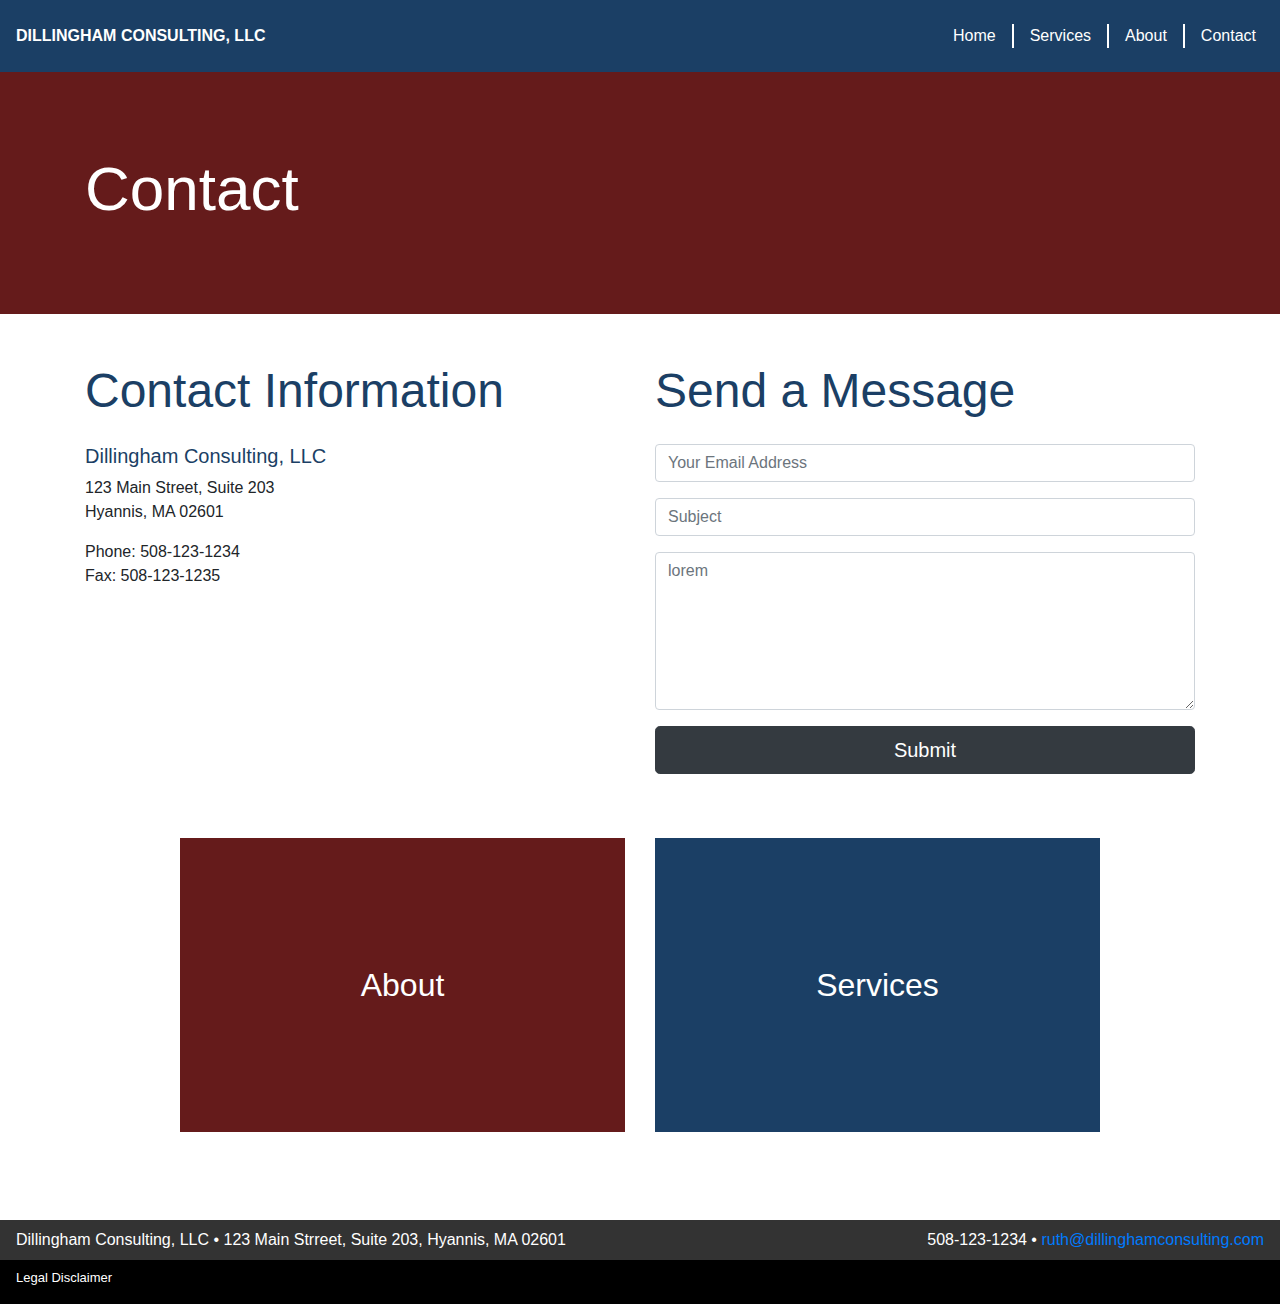
==== contact.html @ 5beeab24 "first commit" ====
<!DOCTYPE html>
<html>
<head>
	<title>Services - DIllingham Consulting, LLC</title>
	<link rel="stylesheet" href="css/bootstrap-reboot.css">
	<link rel="stylesheet" href="css/bootstrap-grid.css">
	<link rel="stylesheet" href="css/bootstrap.css">
	<link href="https://fonts.googleapis.com/css?family=Montserrat:400,500,700" rel="stylesheet">
	<link rel="stylesheet" href="css/dillingham.css">
	<script type="text/javascript" src="js/jquery.js"></script>
	<script type="text/javascript" src="js/bootstrap.js"></script>
	<script type="text/javascript" src="js/site.js"></script>
</head>
<body>
	<nav class="navbar">
		<div class="logo"><a href="index.html">DILLINGHAM CONSULTING, LLC</a></div>
		<div class="navigation-list">
			<ul class="nav">
				<li class="nav-link"><a href="index.html">Home</a></li>
				<li class="nav-link"><a href="services.html">Services</a></li>
				<li class="nav-link"><a href="about.html">About</a></li>
				<li class="nav-link"><a href="contact.html">Contact</a></li>
			</ul>
		</div>
	</nav>
	<main id="services">
		<section id="overview">
			<div class="container">
				<div class="row">
					<div id="sub-page-hero" class="col-md-12">
						<h1>Contact</h1>
					</div>
				</div>
			</div>
		</section>
		<section id="content">
			<div class="container py-md-5 ">
				<div class="row">
					<div id="location" class="col-md-6">
						<h2>Contact Information</h2>
						<h6>Dillingham Consulting, LLC</h6>
						<p>123 Main Street, Suite 203<br />Hyannis, MA 02601</p>
						<p>Phone: 508-123-1234<br />Fax: 508-123-1235</p>
					</div>
					<div id="message" class="col-md-6">
						<h2>Send a Message</h2>
						<p><input class="form-control" type="text" name="email" placeholder="Your Email Address" /></p>
						<p><input class="form-control" type="text" name="subject" placeholder="Subject" /></p>
						<p><textarea class="form-control" rows="6" placeholder="lorem"></textarea></p>
						<p><button type="submit" class="btn btn-dark btn-lg btn-block mb-2">Submit</button></p>
					</div>
				</div>
			</div>
		</section>
		<section id="page-nav">
			<div class="container">
				<div class="row">
					<div id="page-nav-about" class="page-nav-link col-md-5 offset-1">
						<a href="about.html"><h4 class="text-center">About</h4></a>
					</div>
					<div id="page-nav-services" class="page-nav-link col-md-5">
						<a href="services.html"><h4 class="text-center">Services</h4></a>
					</div>
				</div>
			</div>
		</section>
	</main>
	<footer>
		<div class="fluid-container contact">
			<div class="row">
				<div class="col-md-6">
					<p class="">Dillingham Consulting, LLC • 123 Main Strreet, Suite 203, Hyannis, MA 02601</p>
				</div>
				<div class="col-md-6">
					<p class="text-right">508-123-1234 • <a href="#">ruth@dillinghamconsulting.com</a></p>
				</div>
			</div>
		</div>
		<div class="fluid-container legal">
			<div class="row">
				<div class="col-md-12">
					<p class="small">Legal Disclaimer</p>
				</div>
		</div>
	</footer>
</body>
</html>
---- css/dillingham.css ----
/* 
colors 
1B3F65 - navy
651B1B - red
C79522 - gold


*/

h1{font-size:62px;font-weight:normal;color:#1B3F65;}
h2{font-size:48px;font-weight:normal;color:#1B3F65;}
h3{font-size:40px;font-weight:normal;color:#1B3F65;}
h4{font-size:32px;font-weight:normal;color:#1B3F65;}
h5{font-size:25px;font-weight:normal;color:#1B3F65;}
h6{font-size:20px;font-weight:normal;color:#1B3F65;}
p{font-size:16px}
p.small{font-size:13px;}
blockquote p{font-size:25px;}

blockquote{padding-left:1rem;border-left:3px solid #c79522;}


nav{background:#1B3F65;}
nav a{color:#fff;}
nav .logo{font-weight:bold;}
nav ul.nav li{border-left:2px solid white;padding:0 0 0 1rem;margin:1rem .5rem}
nav ul.nav li:first-child{border-left:0;}


main#index section#overview{background: url('../img/books.png');background-size: cover}
main#index section#overview h1{padding:10rem 0;}
main#index section#lede{padding:5rem 0;}

main section#page-nav div.page-nav-link h4{padding:8rem 0;}
main section#page-nav div.page-nav-link h4 a{width:100%;height:100%;}
main section#page-nav div#page-nav-services h4{background:#1B3F65;}
main section#page-nav div#page-nav-about h4{background:#651B1B;} 
main section#page-nav div#page-nav-contact h4{background:#C79522;}
main section#page-nav div.page-nav-link a h4{color:#fff;}
main section#page-nav div.page-nav-link a:hover{text-decoration:none;}
main section#page-nav div.page-nav-link{padding-bottom:1rem;}

#sub-nav ul{padding-left:0;margin-top:1rem;}
#sub-nav ul li{padding-left:0;margin-left:0;list-style:none;margin-bottom:1rem;}
#sub-nav ul li a{color:#999;}



main#services section#overview{background:#651b1b;}
main#services section#overview h1{color:#fff;padding:5rem 0;}

main#services section#content h2{padding-bottom:1rem;}
main#services section#content div#body-text p,
main#services section#content div#body-text img{margin-bottom:1rem;}
main#services section#content div#body-text h4{padding-top:1rem;}
main#services section#content div#body-text ul{list-style: none}
main#services section#content div#body-text ul li{margin-bottom:1rem;}


footer{padding-top: 4rem}
footer .contact{background:#333;padding:.5rem 1rem;}
footer .legal{background:#000;padding:.5rem 1rem;padding-bottom:1rem;}
footer p{margin-bottom:0;color:#fff;}
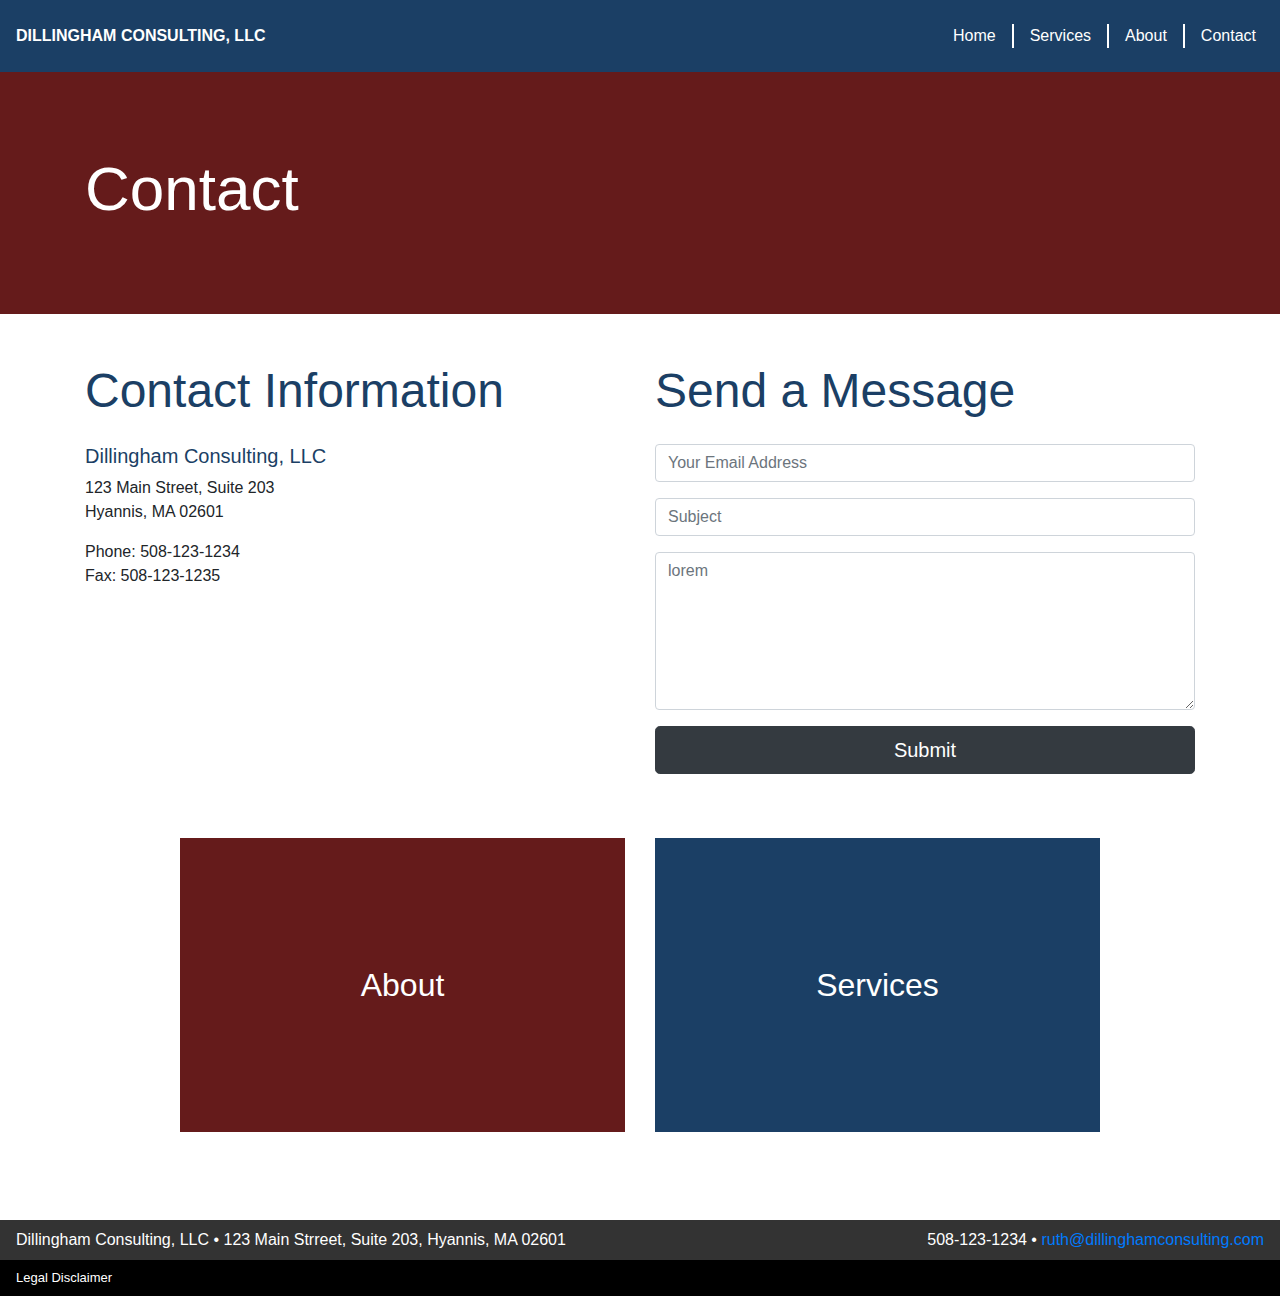
==== commit 3976eff6: "html5 form validation" ====
--- a/contact.html
+++ b/contact.html
@@ -44,10 +44,13 @@
 					</div>
 					<div id="message" class="col-md-6">
 						<h2>Send a Message</h2>
-						<p><input class="form-control" type="text" name="email" placeholder="Your Email Address" /></p>
-						<p><input class="form-control" type="text" name="subject" placeholder="Subject" /></p>
-						<p><textarea class="form-control" rows="6" placeholder="lorem"></textarea></p>
-						<p><button type="submit" class="btn btn-dark btn-lg btn-block mb-2">Submit</button></p>
+						<form name="contact" method="POST" data-netlify="true">
+							<p class="d-none"><label>Don’t fill this out if you're human: <input name="bot-field" /></label></p>
+							<p><input required class="form-control" type="email" name="email" placeholder="Your Email Address" /></p>
+							<p><input required class="form-control" type="text" name="subject" placeholder="Subject" /></p>
+							<p><textarea required class="form-control" rows="6" placeholder="lorem"></textarea></p>
+							<p><button type="submit" class="btn btn-dark btn-lg btn-block mb-2">Submit</button></p>
+						</form>
 					</div>
 				</div>
 			</div>
--- a/css/dillingham.css
+++ b/css/dillingham.css
@@ -59,5 +59,5 @@
 
 footer{padding-top: 4rem}
 footer .contact{background:#333;padding:.5rem 1rem;}
-footer .legal{background:#000;padding:.5rem 1rem;padding-bottom:1rem;}
+footer .legal{background:#000;padding:.5rem 1rem;padding 3-bottom:1rem;}
 footer p{margin-bottom:0;color:#fff;}